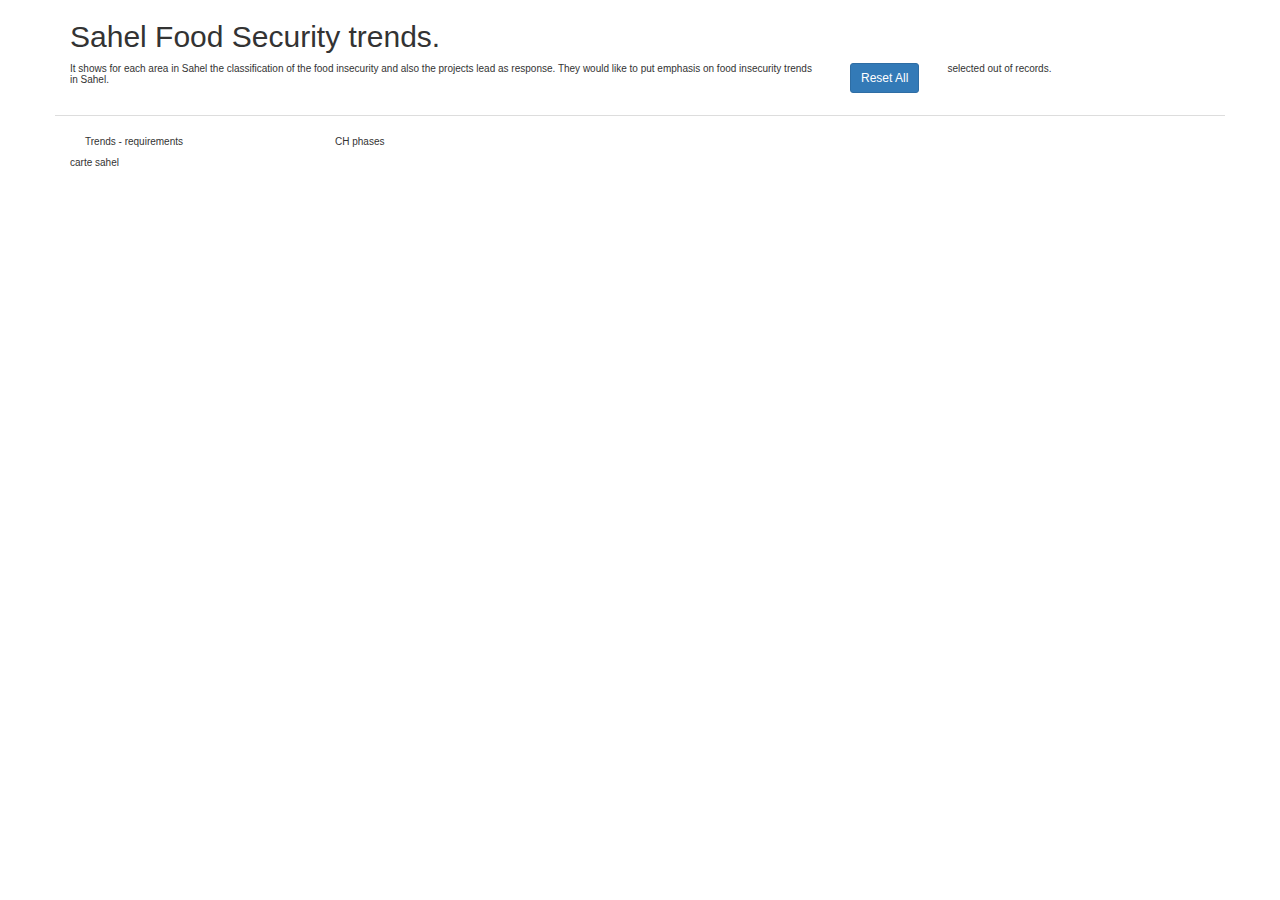
==== index.html @ 5760eea0 "initial commit" ====
<html>
    <head>
        <title>OCHA Cadre harmonisé visualisation </title>
        <meta charset="UTF-8"/>
        <meta name="viewport" content="width=device-width, initial-scale=1.0"/>
        <link rel="stylesheet" ype="text/css" href="css/bootstrap.min.css"/>
        <link rel="stylesheet" type="text/css" href="css/dc.css"/>
        <link rel="stylesheet" type="text/css" href="css/leaflet.css"/>
        <link rel="stylesheet" type="text/css" href="css/site.css"/>
        <script src="js/jquery-2.1.4.min.js"></script>
        <script src="js/d3.min.js"></script>
        <script src="js/crossfilter.v1.min.js"></script>
        <script src="js/dc.min.js"></script>
        <script src="js/leaflet.js"></script>
        <script src="js/dc.leaflet.js"></script>
      </head>
      <body>
        <div class="container-fluid" id='main-container'>
          <div class='content'>
            <div class='container' style='font: 10px sans-serif;'>
            	<div class="row">
                <div class="col-md-12">
                  <h2>Sahel Food Security trends.</h2>
                </div>
              </div>
              <div id="header" class="row">
                <div class="col-md-8">
                  <p> It shows for each area in Sahel the classification of the food insecurity and also the projects lead as response.
                    They would like to put emphasis on food insecurity trends in Sahel.</p>
              </div>
              <div class="col-md-1">
                <a class="reset btn btn-primary btn-sm" id="reset" href="javascript:dc.filterAll();dc.redrawAll();">Reset All</a>
              </div>
              <div class="col-md-3" id="count-info">
                  <span class="filter-count "></span> selected out of <span class="total-count "></span> records.
              </div>
            </div>
            <div class="row">
              <div class="col-md-8" >
                <div class="col-md-4" id="trends">
                  <p> Trends - requirements <p>
                </div>
                <div class="col-md-4" id="phase">
                  <p> CH phases</p>
                </div>
              </div>
              <div class="col-md-6" id="carte">
                <p> carte sahel <p>
              </div>
            </div>
          </div>
        </div>
        <script src="js/site.js"></script>
    </body>
    </html>
---- css/dc.css ----
div.dc-chart {
    float: left;
}

.dc-chart rect.bar {
    stroke: none;
    cursor: pointer;
}

.dc-chart rect.bar:hover {
    fill-opacity: .5;
}

.dc-chart rect.stack1 {
    stroke: none;
    fill: red;
}

.dc-chart rect.stack2 {
    stroke: none;
    fill: green;
}

.dc-chart rect.deselected {
    stroke: none;
    fill: #ccc;
}

.dc-chart .empty-chart .pie-slice path {
    fill: #FFEEEE;
    cursor: default;
}

.dc-chart .empty-chart .pie-slice {
    cursor: default;
}

.dc-chart .pie-slice {
    fill: white;
    font-size: 12px;
    cursor: pointer;
}

.dc-chart .pie-slice.external{
    fill: black;
}

.dc-chart .pie-slice :hover {
    fill-opacity: .8;
}

.dc-chart .pie-slice.highlight {
    fill-opacity: .8;
}

.dc-chart .selected path {
    stroke-width: 3;
    stroke: #ccc;
    fill-opacity: 1;
}

.dc-chart .deselected path {
    stroke: none;
    fill-opacity: .5;
    fill: #ccc;
}

.dc-chart .axis path, .axis line {
    fill: none;
    stroke: #000;
    shape-rendering: crispEdges;
}

.dc-chart .axis text {
    font: 10px sans-serif;
}

.dc-chart .grid-line {
    fill: none;
    stroke: #ccc;
    opacity: .5;
    shape-rendering: crispEdges;
}

.dc-chart .grid-line line {
    fill: none;
    stroke: #ccc;
    opacity: .5;
    shape-rendering: crispEdges;
}

.dc-chart .brush rect.background {
    z-index: -999;
}

.dc-chart .brush rect.extent {
    fill: steelblue;
    fill-opacity: .125;
}

.dc-chart .brush .resize path {
    fill: #eee;
    stroke: #666;
}

.dc-chart path.line {
    fill: none;
    stroke-width: 1.5px;
}

.dc-chart circle.dot {
    stroke: none;
}

.dc-chart g.dc-tooltip path {
    fill: none;
    stroke: grey;
    stroke-opacity: .8;
}

.dc-chart path.area {
    fill-opacity: .3;
    stroke: none;
}

.dc-chart .node {
    font-size: 0.7em;
    cursor: pointer;
}

.dc-chart .node :hover {
    fill-opacity: .8;
}

.dc-chart .selected circle {
    stroke-width: 3;
    stroke: #ccc;
    fill-opacity: 1;
}

.dc-chart .deselected circle {
    stroke: none;
    fill-opacity: .5;
    fill: #ccc;
}

.dc-chart .bubble {
    stroke: none;
    fill-opacity: 0.6;
}

.dc-data-count {
    float: right;
    margin-top: 15px;
    margin-right: 15px;
}

.dc-data-count .filter-count {
    color: #3182bd;
    font-weight: bold;
}

.dc-data-count .total-count {
    color: #3182bd;
    font-weight: bold;
}

.dc-data-table {
}

.dc-chart g.state {
    cursor: pointer;
}

.dc-chart g.state :hover {
    fill-opacity: .8;
}

.dc-chart g.state path {
    stroke: white;
}

.dc-chart g.selected path {
}

.dc-chart g.deselected path {
    fill: grey;
}

.dc-chart g.selected text {
}

.dc-chart g.deselected text {
    display: none;
}

.dc-chart g.county path {
    stroke: white;
    fill: none;
}

.dc-chart g.debug rect {
    fill: blue;
    fill-opacity: .2;
}

.dc-chart g.row rect {
    fill-opacity: 0.8;
    cursor: pointer;
}

.dc-chart g.row rect:hover {
    fill-opacity: 0.6;
}

.dc-chart g.row text {
    fill: white;
    font-size: 12px;
    cursor: pointer;
}

.dc-legend {
    font-size: 11px;
}

.dc-legend-item {
    cursor: pointer;
}

.dc-chart g.axis text {
    /* Makes it so the user can't accidentally click and select text that is meant as a label only */
    -webkit-user-select: none; /* Chrome/Safari */
    -moz-user-select: none; /* Firefox */
    -ms-user-select: none; /* IE10 */
    -o-user-select: none;
    user-select: none;
    pointer-events: none;
}

.dc-chart path.highlight {
    stroke-width: 3;
    fill-opacity: 1;
    stroke-opacity: 1;
}

.dc-chart .highlight {
    fill-opacity: 1;
    stroke-opacity: 1;
}

.dc-chart .fadeout {
    fill-opacity: 0.2;
    stroke-opacity: 0.2;
}

.dc-chart path.dc-symbol, g.dc-legend-item.fadeout {
    fill-opacity: 0.5;
    stroke-opacity: 0.5;
}

.dc-hard .number-display {
    float: none;
}

.dc-chart .box text {
    font: 10px sans-serif;
    -webkit-user-select: none; /* Chrome/Safari */
    -moz-user-select: none; /* Firefox */
    -ms-user-select: none; /* IE10 */
    -o-user-select: none;
    user-select: none;
    pointer-events: none;
}

.dc-chart .box line,
.dc-chart .box circle {
    fill: #fff;
    stroke: #000;
    stroke-width: 1.5px;
}

.dc-chart .box rect {
    stroke: #000;
    stroke-width: 1.5px;
}

.dc-chart .box .center {
    stroke-dasharray: 3,3;
}

.dc-chart .box .outlier {
    fill: none;
    stroke: #ccc;
}

.dc-chart .box.deselected .box {
    fill: #ccc;
}

.dc-chart .box.deselected {
    opacity: .5;
}

.dc-chart .symbol{
    stroke: none;
}

.dc-chart .heatmap .box-group.deselected rect {
    stroke: none;
    fill-opacity: .5;
    fill: #ccc;
}

.dc-chart .heatmap g.axis text {
    pointer-events: all;
    cursor: pointer;
}
---- css/leaflet.css ----
/* required styles */

.leaflet-map-pane,
.leaflet-tile,
.leaflet-marker-icon,
.leaflet-marker-shadow,
.leaflet-tile-pane,
.leaflet-tile-container,
.leaflet-overlay-pane,
.leaflet-shadow-pane,
.leaflet-marker-pane,
.leaflet-popup-pane,
.leaflet-overlay-pane svg,
.leaflet-zoom-box,
.leaflet-image-layer,
.leaflet-layer {
	position: absolute;
	left: 0;
	top: 0;
	}
.leaflet-container {
	overflow: hidden;
	-ms-touch-action: none;
	}
.leaflet-tile,
.leaflet-marker-icon,
.leaflet-marker-shadow {
	-webkit-user-select: none;
	   -moz-user-select: none;
	        user-select: none;
	-webkit-user-drag: none;
	}
.leaflet-marker-icon,
.leaflet-marker-shadow {
	display: block;
	}
/* map is broken in FF if you have max-width: 100% on tiles */
.leaflet-container img {
	max-width: none !important;
	}
/* stupid Android 2 doesn't understand "max-width: none" properly */
.leaflet-container img.leaflet-image-layer {
	max-width: 15000px !important;
	}
.leaflet-tile {
	filter: inherit;
	visibility: hidden;
	}
.leaflet-tile-loaded {
	visibility: inherit;
	}
.leaflet-zoom-box {
	width: 0;
	height: 0;
	}
/* workaround for https://bugzilla.mozilla.org/show_bug.cgi?id=888319 */
.leaflet-overlay-pane svg {
	-moz-user-select: none;
	}

.leaflet-tile-pane    { z-index: 2; }
.leaflet-objects-pane { z-index: 3; }
.leaflet-overlay-pane { z-index: 4; }
.leaflet-shadow-pane  { z-index: 5; }
.leaflet-marker-pane  { z-index: 6; }
.leaflet-popup-pane   { z-index: 7; }

.leaflet-vml-shape {
	width: 1px;
	height: 1px;
	}
.lvml {
	behavior: url(#default#VML);
	display: inline-block;
	position: absolute;
	}


/* control positioning */

.leaflet-control {
	position: relative;
	z-index: 7;
	pointer-events: auto;
	}
.leaflet-top,
.leaflet-bottom {
	position: absolute;
	z-index: 1000;
	pointer-events: none;
	}
.leaflet-top {
	top: 0;
	}
.leaflet-right {
	right: 0;
	}
.leaflet-bottom {
	bottom: 0;
	}
.leaflet-left {
	left: 0;
	}
.leaflet-control {
	float: left;
	clear: both;
	}
.leaflet-right .leaflet-control {
	float: right;
	}
.leaflet-top .leaflet-control {
	margin-top: 10px;
	}
.leaflet-bottom .leaflet-control {
	margin-bottom: 10px;
	}
.leaflet-left .leaflet-control {
	margin-left: 10px;
	}
.leaflet-right .leaflet-control {
	margin-right: 10px;
	}


/* zoom and fade animations */

.leaflet-fade-anim .leaflet-tile,
.leaflet-fade-anim .leaflet-popup {
	opacity: 0;
	-webkit-transition: opacity 0.2s linear;
	   -moz-transition: opacity 0.2s linear;
	     -o-transition: opacity 0.2s linear;
	        transition: opacity 0.2s linear;
	}
.leaflet-fade-anim .leaflet-tile-loaded,
.leaflet-fade-anim .leaflet-map-pane .leaflet-popup {
	opacity: 1;
	}

.leaflet-zoom-anim .leaflet-zoom-animated {
	-webkit-transition: -webkit-transform 0.25s cubic-bezier(0,0,0.25,1);
	   -moz-transition:    -moz-transform 0.25s cubic-bezier(0,0,0.25,1);
	     -o-transition:      -o-transform 0.25s cubic-bezier(0,0,0.25,1);
	        transition:         transform 0.25s cubic-bezier(0,0,0.25,1);
	}
.leaflet-zoom-anim .leaflet-tile,
.leaflet-pan-anim .leaflet-tile,
.leaflet-touching .leaflet-zoom-animated {
	-webkit-transition: none;
	   -moz-transition: none;
	     -o-transition: none;
	        transition: none;
	}

.leaflet-zoom-anim .leaflet-zoom-hide {
	visibility: hidden;
	}


/* cursors */

.leaflet-clickable {
	cursor: pointer;
	}
.leaflet-container {
	cursor: -webkit-grab;
	cursor:    -moz-grab;
	}
.leaflet-popup-pane,
.leaflet-control {
	cursor: auto;
	}
.leaflet-dragging .leaflet-container,
.leaflet-dragging .leaflet-clickable {
	cursor: move;
	cursor: -webkit-grabbing;
	cursor:    -moz-grabbing;
	}


/* visual tweaks */

.leaflet-container {
	background: #ddd;
	outline: 0;
	}
.leaflet-container a {
	color: #0078A8;
	}
.leaflet-container a.leaflet-active {
	outline: 2px solid orange;
	}
.leaflet-zoom-box {
	border: 2px dotted #38f;
	background: rgba(255,255,255,0.5);
	}


/* general typography */
.leaflet-container {
	font: 12px/1.5 "Helvetica Neue", Arial, Helvetica, sans-serif;
	}


/* general toolbar styles */

.leaflet-bar {
	box-shadow: 0 1px 5px rgba(0,0,0,0.65);
	border-radius: 4px;
	}
.leaflet-bar a,
.leaflet-bar a:hover {
	background-color: #fff;
	border-bottom: 1px solid #ccc;
	width: 26px;
	height: 26px;
	line-height: 26px;
	display: block;
	text-align: center;
	text-decoration: none;
	color: black;
	}
.leaflet-bar a,
.leaflet-control-layers-toggle {
	background-position: 50% 50%;
	background-repeat: no-repeat;
	display: block;
	}
.leaflet-bar a:hover {
	background-color: #f4f4f4;
	}
.leaflet-bar a:first-child {
	border-top-left-radius: 4px;
	border-top-right-radius: 4px;
	}
.leaflet-bar a:last-child {
	border-bottom-left-radius: 4px;
	border-bottom-right-radius: 4px;
	border-bottom: none;
	}
.leaflet-bar a.leaflet-disabled {
	cursor: default;
	background-color: #f4f4f4;
	color: #bbb;
	}

.leaflet-touch .leaflet-bar a {
	width: 30px;
	height: 30px;
	line-height: 30px;
	}


/* zoom control */

.leaflet-control-zoom-in,
.leaflet-control-zoom-out {
	font: bold 18px 'Lucida Console', Monaco, monospace;
	text-indent: 1px;
	}
.leaflet-control-zoom-out {
	font-size: 20px;
	}

.leaflet-touch .leaflet-control-zoom-in {
	font-size: 22px;
	}
.leaflet-touch .leaflet-control-zoom-out {
	font-size: 24px;
	}


/* layers control */

.leaflet-control-layers {
	box-shadow: 0 1px 5px rgba(0,0,0,0.4);
	background: #fff;
	border-radius: 5px;
	}
.leaflet-control-layers-toggle {
	background-image: url(images/layers.png);
	width: 36px;
	height: 36px;
	}
.leaflet-retina .leaflet-control-layers-toggle {
	background-image: url(images/layers-2x.png);
	background-size: 26px 26px;
	}
.leaflet-touch .leaflet-control-layers-toggle {
	width: 44px;
	height: 44px;
	}
.leaflet-control-layers .leaflet-control-layers-list,
.leaflet-control-layers-expanded .leaflet-control-layers-toggle {
	display: none;
	}
.leaflet-control-layers-expanded .leaflet-control-layers-list {
	display: block;
	position: relative;
	}
.leaflet-control-layers-expanded {
	padding: 6px 10px 6px 6px;
	color: #333;
	background: #fff;
	}
.leaflet-control-layers-selector {
	margin-top: 2px;
	position: relative;
	top: 1px;
	}
.leaflet-control-layers label {
	display: block;
	}
.leaflet-control-layers-separator {
	height: 0;
	border-top: 1px solid #ddd;
	margin: 5px -10px 5px -6px;
	}


/* attribution and scale controls */

.leaflet-container .leaflet-control-attribution {
	background: #fff;
	background: rgba(255, 255, 255, 0.7);
	margin: 0;
	}
.leaflet-control-attribution,
.leaflet-control-scale-line {
	padding: 0 5px;
	color: #333;
	}
.leaflet-control-attribution a {
	text-decoration: none;
	}
.leaflet-control-attribution a:hover {
	text-decoration: underline;
	}
.leaflet-container .leaflet-control-attribution,
.leaflet-container .leaflet-control-scale {
	font-size: 11px;
	}
.leaflet-left .leaflet-control-scale {
	margin-left: 5px;
	}
.leaflet-bottom .leaflet-control-scale {
	margin-bottom: 5px;
	}
.leaflet-control-scale-line {
	border: 2px solid #777;
	border-top: none;
	line-height: 1.1;
	padding: 2px 5px 1px;
	font-size: 11px;
	white-space: nowrap;
	overflow: hidden;
	-moz-box-sizing: content-box;
	     box-sizing: content-box;

	background: #fff;
	background: rgba(255, 255, 255, 0.5);
	}
.leaflet-control-scale-line:not(:first-child) {
	border-top: 2px solid #777;
	border-bottom: none;
	margin-top: -2px;
	}
.leaflet-control-scale-line:not(:first-child):not(:last-child) {
	border-bottom: 2px solid #777;
	}

.leaflet-touch .leaflet-control-attribution,
.leaflet-touch .leaflet-control-layers,
.leaflet-touch .leaflet-bar {
	box-shadow: none;
	}
.leaflet-touch .leaflet-control-layers,
.leaflet-touch .leaflet-bar {
	border: 2px solid rgba(0,0,0,0.2);
	background-clip: padding-box;
	}


/* popup */

.leaflet-popup {
	position: absolute;
	text-align: center;
	}
.leaflet-popup-content-wrapper {
	padding: 1px;
	text-align: left;
	border-radius: 12px;
	}
.leaflet-popup-content {
	margin: 13px 19px;
	line-height: 1.4;
	}
.leaflet-popup-content p {
	margin: 18px 0;
	}
.leaflet-popup-tip-container {
	margin: 0 auto;
	width: 40px;
	height: 20px;
	position: relative;
	overflow: hidden;
	}
.leaflet-popup-tip {
	width: 17px;
	height: 17px;
	padding: 1px;

	margin: -10px auto 0;

	-webkit-transform: rotate(45deg);
	   -moz-transform: rotate(45deg);
	    -ms-transform: rotate(45deg);
	     -o-transform: rotate(45deg);
	        transform: rotate(45deg);
	}
.leaflet-popup-content-wrapper,
.leaflet-popup-tip {
	background: white;

	box-shadow: 0 3px 14px rgba(0,0,0,0.4);
	}
.leaflet-container a.leaflet-popup-close-button {
	position: absolute;
	top: 0;
	right: 0;
	padding: 4px 4px 0 0;
	text-align: center;
	width: 18px;
	height: 14px;
	font: 16px/14px Tahoma, Verdana, sans-serif;
	color: #c3c3c3;
	text-decoration: none;
	font-weight: bold;
	background: transparent;
	}
.leaflet-container a.leaflet-popup-close-button:hover {
	color: #999;
	}
.leaflet-popup-scrolled {
	overflow: auto;
	border-bottom: 1px solid #ddd;
	border-top: 1px solid #ddd;
	}

.leaflet-oldie .leaflet-popup-content-wrapper {
	zoom: 1;
	}
.leaflet-oldie .leaflet-popup-tip {
	width: 24px;
	margin: 0 auto;

	-ms-filter: "progid:DXImageTransform.Microsoft.Matrix(M11=0.70710678, M12=0.70710678, M21=-0.70710678, M22=0.70710678)";
	filter: progid:DXImageTransform.Microsoft.Matrix(M11=0.70710678, M12=0.70710678, M21=-0.70710678, M22=0.70710678);
	}
.leaflet-oldie .leaflet-popup-tip-container {
	margin-top: -1px;
	}

.leaflet-oldie .leaflet-control-zoom,
.leaflet-oldie .leaflet-control-layers,
.leaflet-oldie .leaflet-popup-content-wrapper,
.leaflet-oldie .leaflet-popup-tip {
	border: 1px solid #999;
	}


/* div icon */

.leaflet-div-icon {
	background: #fff;
	border: 1px solid #666;
	}
---- css/site.css ----
.dc-chart g.row text {
    fill: black;
    font-size:0.8em;
}

.dc-chart .pie-slice {
    fill:black;
}

.x-axis-label{
    font-size:0.8em;
}

#hdx-3W-where {
    height:360px;
    width:100%;
}

#wheretitle{
    padding-bottom:10px;
}

#header{
    padding-bottom:20px;
    border-bottom-color: #dddddd;
    border-bottom-style: solid;
    border-bottom-width: 1px;
    margin-bottom:20px;
}

.colheight{
    height:450px;
}

.removepadding {
    padding-right:0px;
    padding-left:0px;
}

 .hdx-3w-chart {
    width:100%;
 }

 .hdx-3w-info{
    padding:5px;
    background-color:white;
    background: rgba(255,255,255,0.8);
    box-shadow: 0 0 15px rgba(0,0,0,0.2);
    border-radius: 5px;
 }
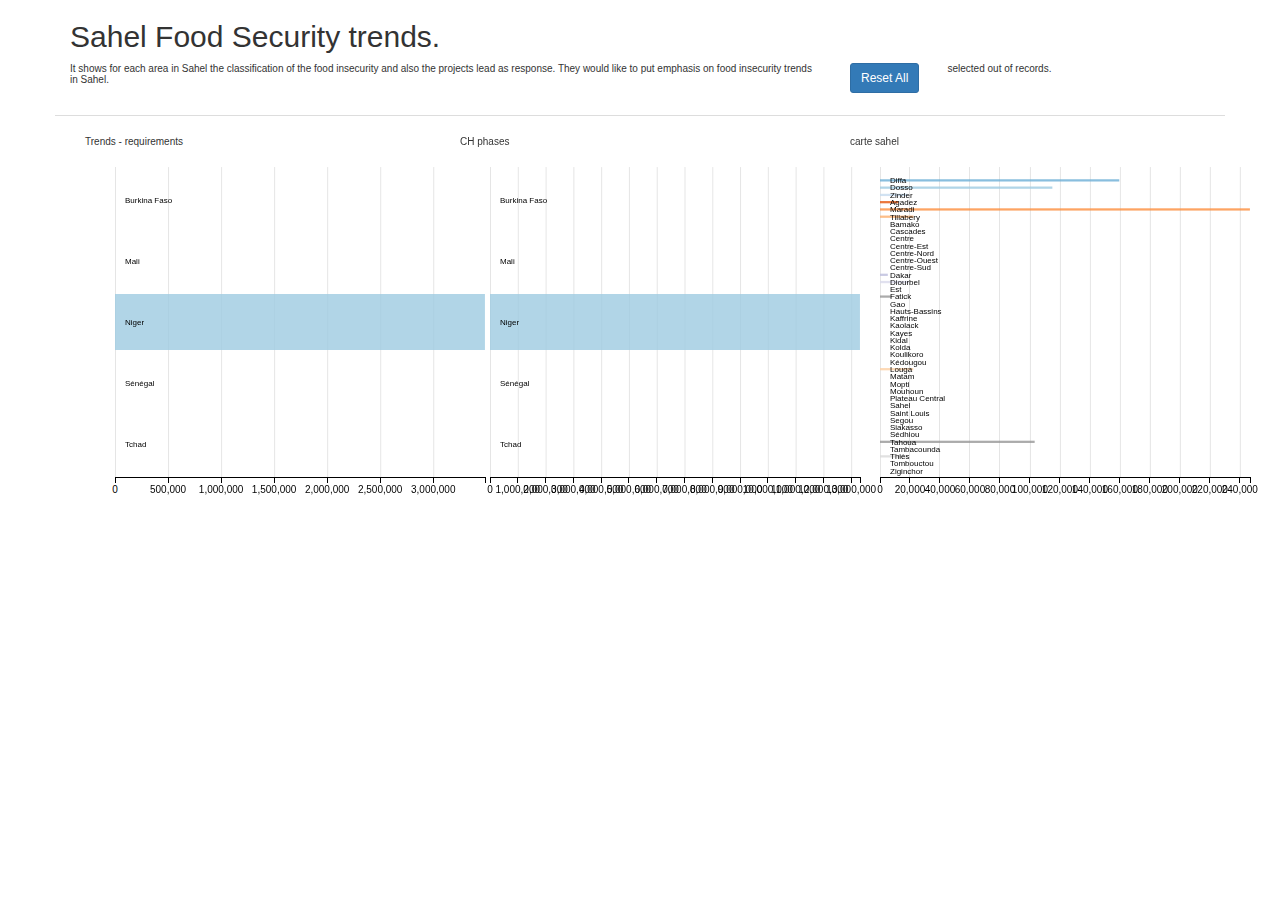
==== commit e7d4fccb: "layout de base et test disposition" ====
--- a/index.html
+++ b/index.html
@@ -37,14 +37,14 @@
             </div>
             <div class="row">
               <div class="col-md-8" >
-                <div class="col-md-4" id="trends">
+                <div class="col-xs-6" id="trend">
                   <p> Trends - requirements <p>
                 </div>
-                <div class="col-md-4" id="phase">
+                <div class="col-xs-6" id="phase">
                   <p> CH phases</p>
                 </div>
               </div>
-              <div class="col-md-6" id="carte">
+              <div class="col-md-4" id="carte">
                 <p> carte sahel <p>
               </div>
             </div>
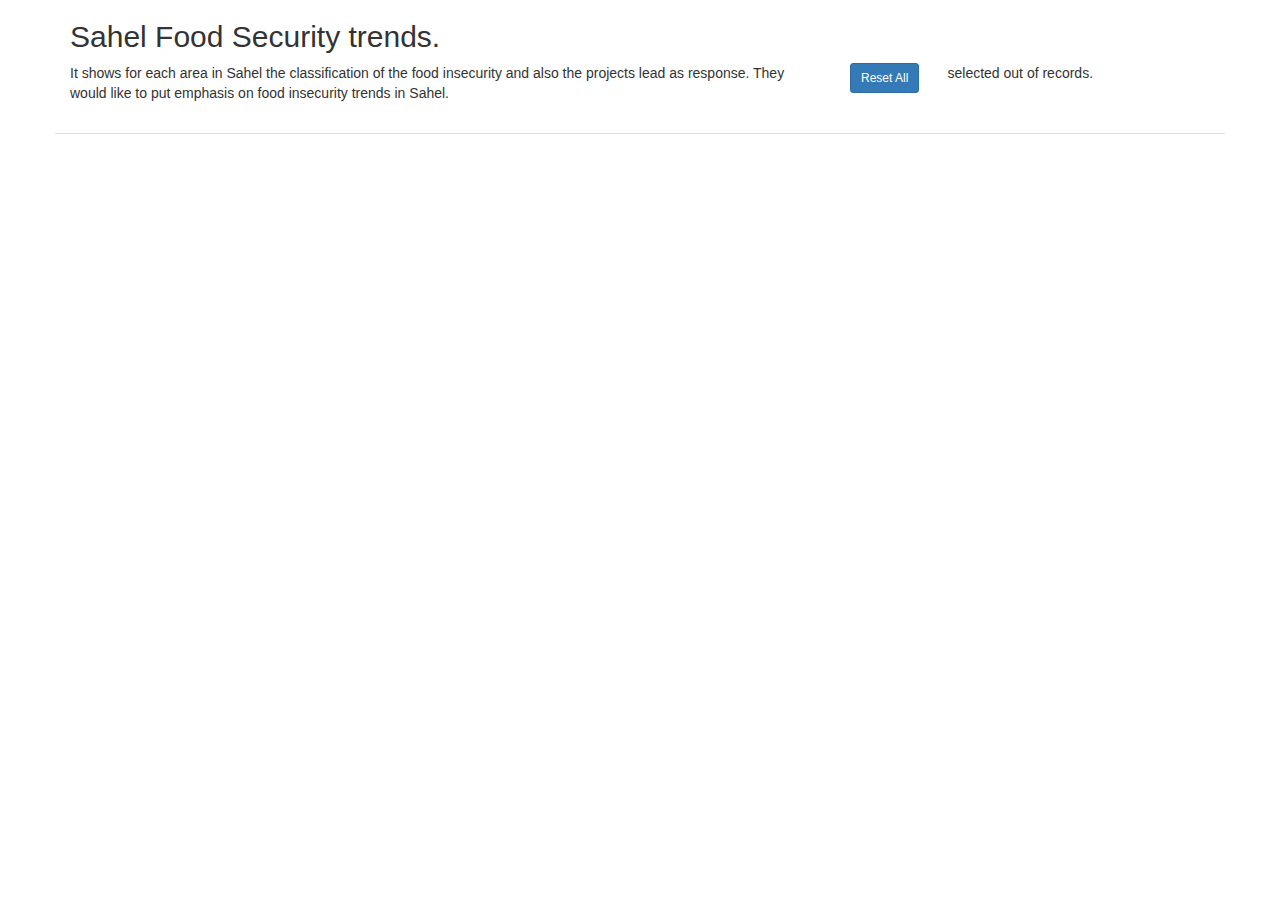
==== commit 08c06d47: "map and bar charts" ====
--- a/index.html
+++ b/index.html
@@ -10,6 +10,7 @@
         <script src="js/jquery-2.1.4.min.js"></script>
         <script src="js/d3.min.js"></script>
         <script src="js/crossfilter.v1.min.js"></script>
+        <script src="js/bootstrap.js"></script>
         <script src="js/dc.min.js"></script>
         <script src="js/leaflet.js"></script>
         <script src="js/dc.leaflet.js"></script>
@@ -17,7 +18,7 @@
       <body>
         <div class="container-fluid" id='main-container'>
           <div class='content'>
-            <div class='container' style='font: 10px sans-serif;'>
+            <div class='container'>
             	<div class="row">
                 <div class="col-md-12">
                   <h2>Sahel Food Security trends.</h2>
@@ -36,16 +37,17 @@
               </div>
             </div>
             <div class="row">
-              <div class="col-md-8" >
-                <div class="col-xs-6" id="trend">
-                  <p> Trends - requirements <p>
+              <div class="col-md-6" >
+                <div class="row">
+                  <div class="col-md-12" id="trend">
+                  </div>
                 </div>
-                <div class="col-xs-6" id="phase">
-                  <p> CH phases</p>
+                <div class="row">
+                  <div class="col-md-12" id="phase">
+                  </div>
                 </div>
               </div>
-              <div class="col-md-4" id="carte">
-                <p> carte sahel <p>
+              <div class="col-md-6" id="carte">
               </div>
             </div>
           </div>
--- a/css/site.css
+++ b/css/site.css
@@ -11,9 +11,9 @@
     font-size:0.8em;
 }
 
-#hdx-3W-where {
-    height:360px;
-    width:100%;
+#carte {
+    height:660px;
+    /*width:100%;*/
 }
 
 #wheretitle{
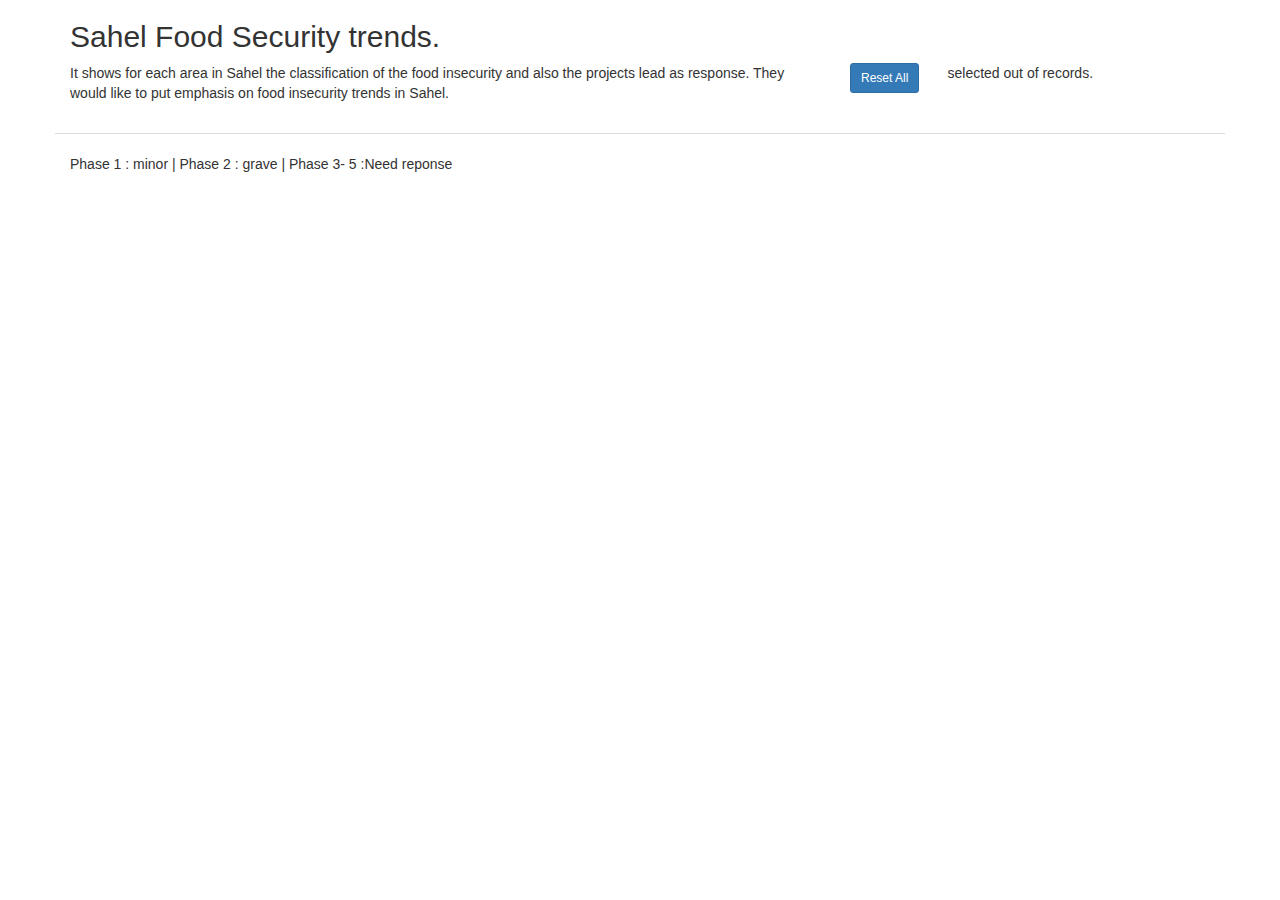
==== commit 2d301cbf: "switch on travail" ====
--- a/index.html
+++ b/index.html
@@ -39,11 +39,14 @@
             <div class="row">
               <div class="col-md-6" >
                 <div class="row">
-                  <div class="col-md-12" id="trend">
+                  <div class="col-md-12" id="phase">
+                    <p>
+                      Phase 1 : minor | Phase 2 : grave | Phase 3- 5 :Need reponse
+                    </p>
                   </div>
                 </div>
                 <div class="row">
-                  <div class="col-md-12" id="phase">
+                  <div class="col-md-12" id="trend">
                   </div>
                 </div>
               </div>
--- a/css/site.css
+++ b/css/site.css
@@ -12,7 +12,7 @@
 }
 
 #carte {
-    height:660px;
+    height:650px;
     /*width:100%;*/
 }
 
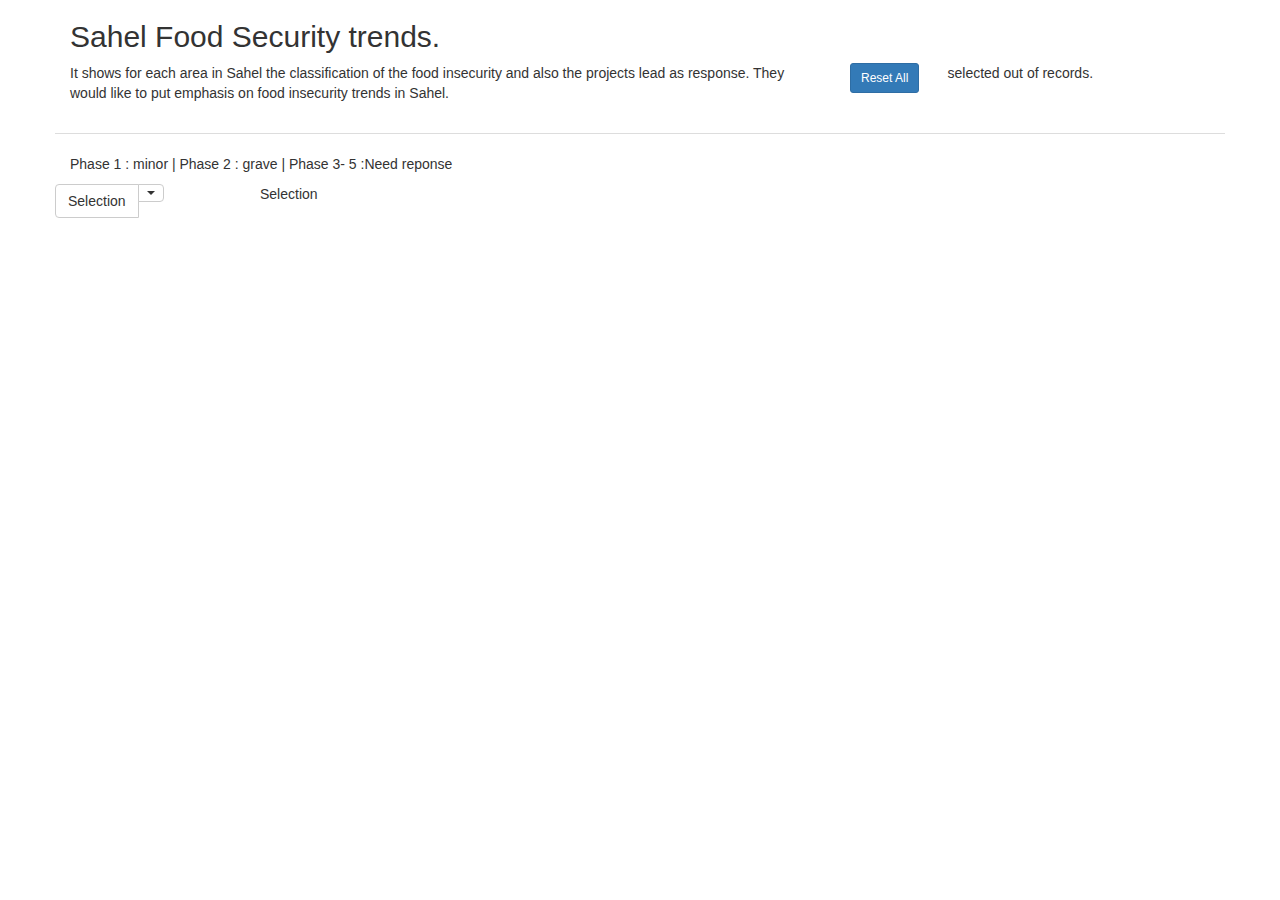
==== commit 0a140584: "minor edit" ====
--- a/index.html
+++ b/index.html
@@ -46,6 +46,35 @@
                   </div>
                 </div>
                 <div class="row">
+                  <div class="row">
+                    <div class="col-xs-4">
+                      <div class="btn-group">
+                        <button class="btn btn-default">
+                          Selection
+                        </button>
+                        <button data-toggle="dropdown" class="btn btn-default dropdown-toggle">
+                          <span class="caret"></span>
+                        </button>
+                        <ul class="dropdown-menu">
+                          <li>
+                            <a href="#">Action</a>
+                          </li>
+                          <li class="disabled">
+                            <a href="#">Another action</a>
+                          </li>
+                          <li class="divider">
+                          </li>
+                          <li>
+                            <a href="#">Something else here</a>
+                          </li>
+                        </ul>
+                    </div>
+                    </div>
+                    <div class="col-xs-8">
+                      Selection
+                    </div>
+                  </div>
+
                   <div class="col-md-12" id="trend">
                   </div>
                 </div>
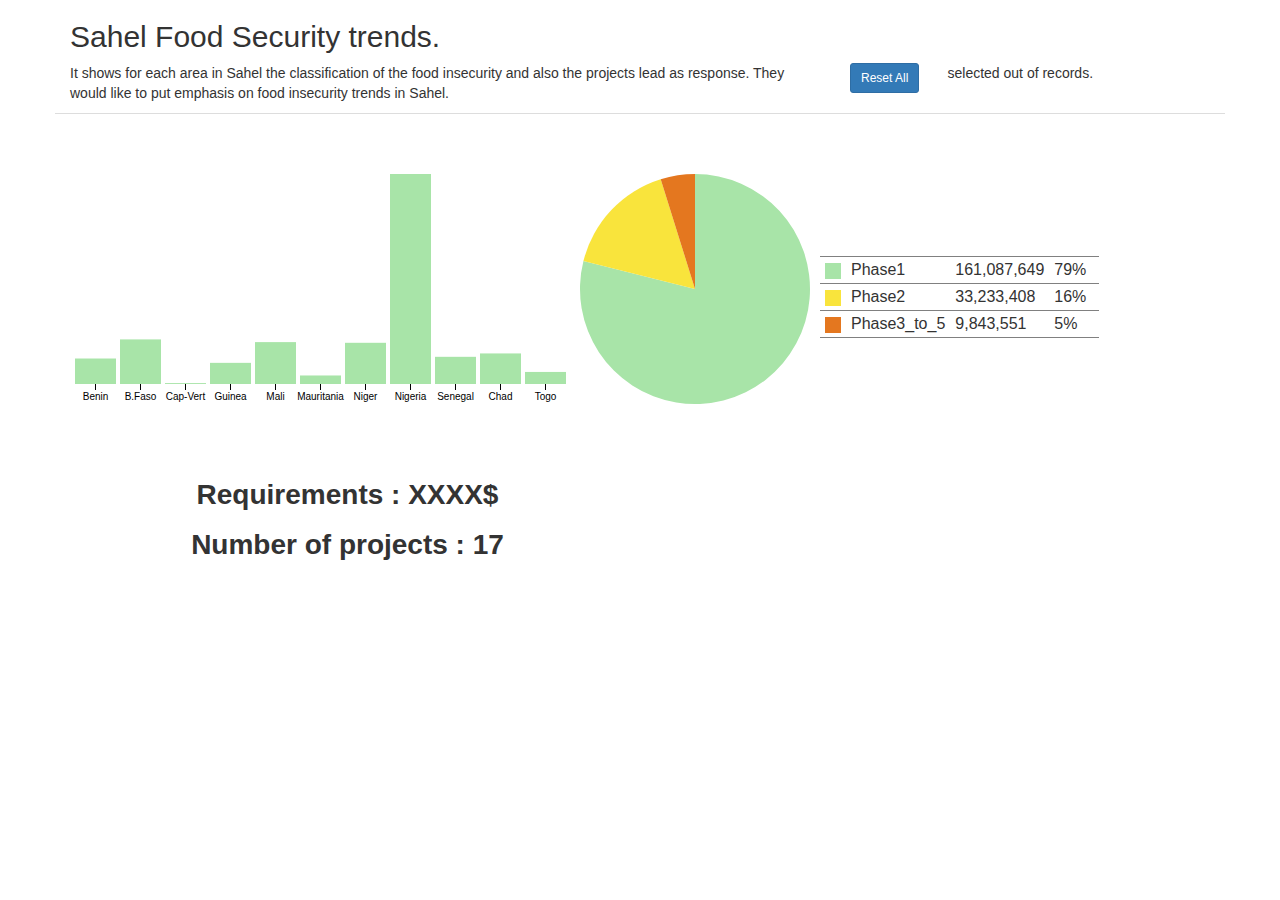
==== commit d1240b6f: "deploy" ====
--- a/index.html
+++ b/index.html
@@ -36,54 +36,60 @@
                   <span class="filter-count "></span> selected out of <span class="total-count "></span> records.
               </div>
             </div>
+            <div class="row" >
+              <div class="col-md-12" id="dashboard">
+                <script src="js/code.js"> </script>
+              </div>
+            </div>
             <div class="row">
               <div class="col-md-6" >
                 <div class="row">
                   <div class="col-md-12" id="phase">
-                    <p>
-                      Phase 1 : minor | Phase 2 : grave | Phase 3- 5 :Need reponse
-                    </p>
                   </div>
                 </div>
                 <div class="row">
-                  <div class="row">
-                    <div class="col-xs-4">
-                      <div class="btn-group">
-                        <button class="btn btn-default">
-                          Selection
-                        </button>
-                        <button data-toggle="dropdown" class="btn btn-default dropdown-toggle">
-                          <span class="caret"></span>
-                        </button>
-                        <ul class="dropdown-menu">
-                          <li>
-                            <a href="#">Action</a>
-                          </li>
-                          <li class="disabled">
-                            <a href="#">Another action</a>
-                          </li>
-                          <li class="divider">
-                          </li>
-                          <li>
-                            <a href="#">Something else here</a>
-                          </li>
-                        </ul>
-                    </div>
-                    </div>
-                    <div class="col-xs-8">
-                      Selection
-                    </div>
-                  </div>
+                  <div class="col-md-12" id="trend">
+                    <!-- <table border="1" cellpadding="5" cellspacing="5" style="font-weight:bold" height="230" width="450">
+                      <tr>
+                        <td>
+                          Requirements
+                        </td>
+                        <td>
+                          Projects
+                        </td>
+                      </tr>
+                      <tr>
+                        <td>
+                          $500,000
+                        </td>
+                        <td>
+                          13
+                        </td>
+                      </tr>
+                    </table> -->
+                    <br />
+                    <br />
+                    <br />
+                    <p style="font-weight:bold; font-size:200% ;text-align:center">
+                      Requirements : XXXX$
+                    </p>
+                    <p style="font-weight:bold; font-size:200%;text-align:center">
+                      Number of projects : 17
+                    </p>
 
-                  <div class="col-md-12" id="trend">
                   </div>
                 </div>
               </div>
-              <div class="col-md-6" id="carte">
+              <div class="col-md-6">
+                <div class="row">
+                  <div class="col-md-12" id="carte">
+
+                  </div>
+                </div>
               </div>
             </div>
           </div>
         </div>
-        <script src="js/site.js"></script>
+        <script src="js/site3.js"></script>
     </body>
     </html>
--- a/css/site.css
+++ b/css/site.css
@@ -1,3 +1,38 @@
+.path {  stroke: #fff; }
+.path:hover {  opacity:0.9; }
+.rect:hover {  fill:blue; }
+.axis {  font: 10px sans-serif; }
+.legend tr{
+  border-bottom:1px solid grey;
+}
+.legend tr:first-child{
+  border-top:1px solid grey;
+}
+
+.axis path,
+.axis line {
+  fill: none;
+  stroke: #000;
+  shape-rendering: crispEdges;
+}
+
+.x.axis path {  display: none; }
+.legend{
+    margin-bottom:76px;
+    display:inline-block;
+    border-collapse: collapse;
+    border-spacing: 0px;
+}
+.legend td{
+    padding:4px 5px;
+    vertical-align:bottom;
+}
+.legendFreq, .legendPerc{
+    align:right;
+    width:50px;
+}
+
+
 .dc-chart g.row text {
     fill: black;
     font-size:0.8em;
@@ -12,7 +47,7 @@
 }
 
 #carte {
-    height:650px;
+    height:460px;
     /*width:100%;*/
 }
 
@@ -21,11 +56,11 @@
 }
 
 #header{
-    padding-bottom:20px;
+    padding-bottom:0px;
     border-bottom-color: #dddddd;
     border-bottom-style: solid;
     border-bottom-width: 1px;
-    margin-bottom:20px;
+    margin-bottom:0px;
 }
 
 .colheight{
